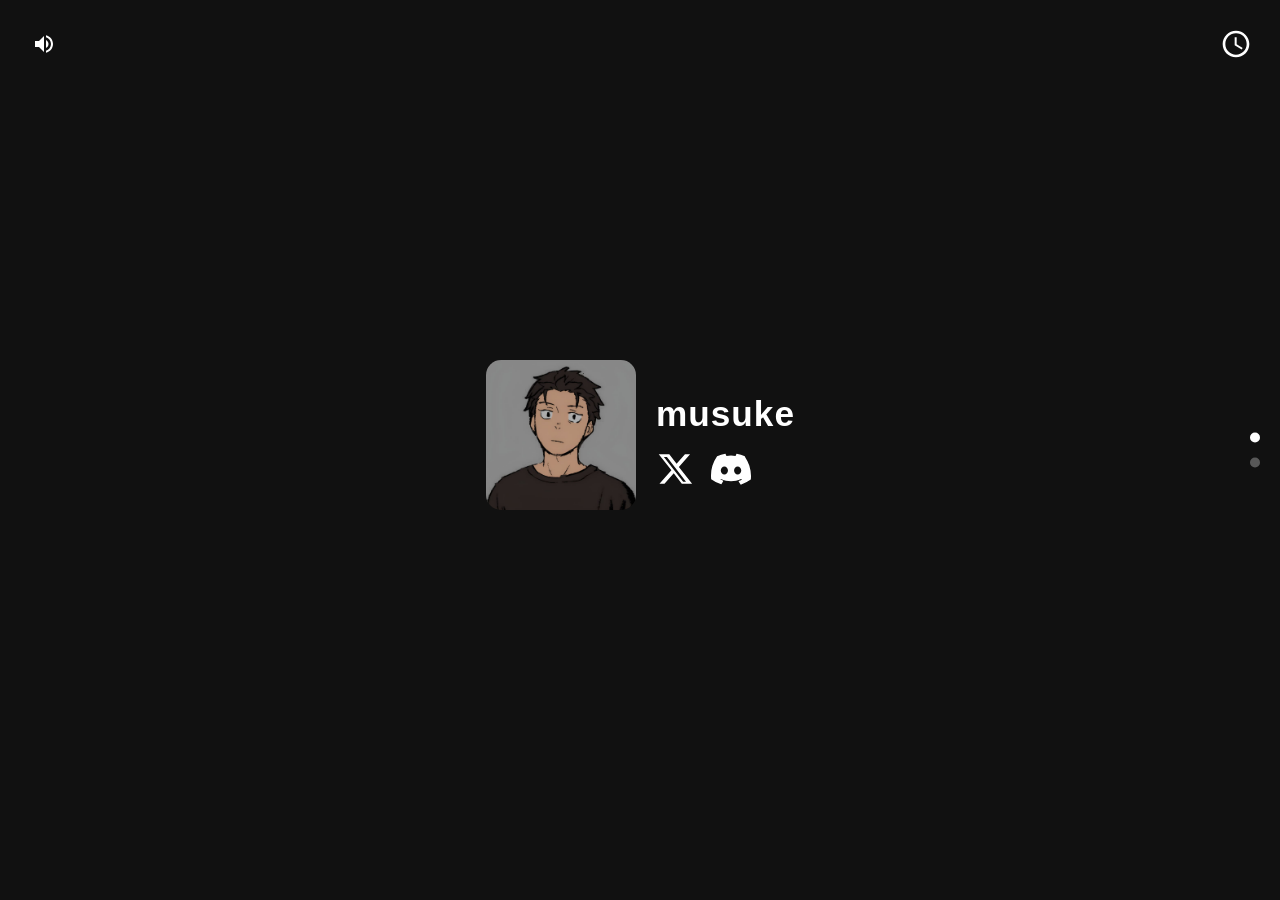
==== index.html @ 0f0fac97 "Add files via upload" ====
<!DOCTYPE html>
<html lang="ja">
<head>
    <meta charset="UTF-8">
    <meta name="viewport" content="width=device-width, initial-scale=1.0">
    <title>𝐌</title>
    <link rel="icon" href="favicon.jpg" type="image/jpeg">
    <link rel="stylesheet" href="style.css?v=1.1">
</head>
<body>
    <video id="background-video" autoplay loop muted playsinline preload="auto"></video>
    <button id="clock-toggle" title="時計の表示/非表示">
        <svg id="clock-icon" class="clock-icon" xmlns="http://www.w3.org/2000/svg" viewBox="0 0 24 24" fill="white" width="32px" height="32px">
            <path d="M11.99 2C6.47 2 2 6.48 2 12s4.47 10 9.99 10C17.52 22 22 17.52 22 12S17.52 2 11.99 2zM12 20c-4.42 0-8-3.58-8-8s3.58-8 8-8 8 3.58 8 8-3.58 8-8 8zm.5-13H11v6l5.25 3.15.75-1.23-4.5-2.67z"/>
        </svg>
    </button>
    <!-- ローディング画面 -->
    <div id="loading-screen" class="loading-screen">
        <div class="loading-clock">
            <div class="loading-clock-hand hour-hand"></div>
            <div class="loading-clock-hand minute-hand"></div>
            <div class="loading-clock-center"></div>
        </div>
        <span class="loading-logo">𝐌</span>
    </div>

    <div id="scroll-container">
        <section class="card">
            <div class="container">
                <div class="profile-group">
                    <img src="./images/Re_zero (Fanart).jpg" alt="User Avatar" class="user-avatar">
                    <div class="profile-info">
                        <h1>musuke</h1>
                        <ul class="link-list">
                            <li>
                                <a href="https://x.com/ntsk_0x0" target="_blank" rel="noopener noreferrer" title="X（Twitter）プロフィールへのリンク">
                                    <svg class="x-app-icon" viewBox="0 0 24 24" fill="currentColor">
                                        <path d="M17.382 3.092h3.074l-6.725 7.668 7.934 10.148h-6.179l-4.843-6.313-5.548 6.313H2.072l7.172-8.192L1.65 3.092h6.32l4.378 5.783 5.034-5.783zm-1.077 16.563h1.703L6.567 4.788h-1.83l11.568 14.867z"/>
                                    </svg>
                                </a>
                            </li>


                            <li>
                                <a href="https://discord.com/users/772268153370968117" target="_blank" rel="noopener noreferrer" title="Discordプロフィールへのリンク">
                                    <svg class="discord-app-icon" viewBox="0 0 24 24" fill="currentColor">
                                        <path d="M20.317 4.37a19.791 19.791 0 0 0-4.885-1.515.074.074 0 0 0-.079.037c-.21.375-.444.864-.608 1.25a18.27 18.27 0 0 0-5.487 0 12.64 12.64 0 0 0-.617-1.25.077.077 0 0 0-.079-.037A19.736 19.736 0 0 0 3.677 4.37a.07.07 0 0 0-.032.027C.533 9.046-.32 13.58.099 18.057a.082.082 0 0 0 .031.057 19.9 19.9 0 0 0 5.993 3.03.078.078 0 0 0 .084-.028 14.09 14.09 0 0 0 1.226-1.994.076.076 0 0 0-.041-.106 13.107 13.107 0 0 1-1.872-.892.077.077 0 0 1-.008.128 10.2 10.2 0 0 0 .372-.292.074.074 0 0 1 .077-.01c3.928 1.793 8.18 1.793 12.062 0a.074.074 0 0 1 .078.01c.12.098.246.198.373.292a.077.077 0 0 1-.006.127 12.299 12.299 0 0 1-1.873.892.077.077 0 0 0-.041.107c.36.698.772 1.362 1.225 1.993a.076.076 0 0 0 .084.028 19.839 19.839 0 0 0 6.002-3.03.077.077 0 0 0 .032-.054c.5-5.177-.838-9.674-3.549-13.66a.061.061 0 0 0-.031-.03zM8.02 15.33c-1.183 0-2.157-1.085-2.157-2.419 0-1.333.956-2.419 2.157-2.419 1.21 0 2.176 1.096 2.157 2.42 0 1.333-.956 2.418-2.157 2.418zm7.975 0c-1.183 0-2.157-1.085-2.157-2.419 0-1.333.955-2.419 2.157-2.419 1.21 0 2.176 1.096 2.157 2.42 0 1.333-.946 2.418-2.157 2.418z"/>
                                    </svg>
                                </a>
                            </li>
                        </ul>

                </div>
            </div>
        </section>
        <section class="card">
        <div class="card-content">
                <div id="clock-container">
                    <div id="analog-clock">
                        <div class="hand hour"></div>
                        <div class="hand minute"></div>
                        <div class="hand second"></div>
                        <div class="center-dot"></div>
                        <div class="tick-mark hour-mark tick-0"></div>
                        <div class="tick-mark minute-mark tick-6"></div>
                        <div class="tick-mark minute-mark tick-12"></div>
                        <div class="tick-mark minute-mark tick-18"></div>
                        <div class="tick-mark minute-mark tick-24"></div>
                        <div class="tick-mark hour-mark tick-30"></div>
                        <div class="tick-mark minute-mark tick-36"></div>
                        <div class="tick-mark minute-mark tick-42"></div>
                        <div class="tick-mark minute-mark tick-48"></div>
                        <div class="tick-mark minute-mark tick-54"></div>
                        <div class="tick-mark hour-mark tick-60"></div>
                        <div class="tick-mark minute-mark tick-66"></div>
                        <div class="tick-mark minute-mark tick-72"></div>
                        <div class="tick-mark minute-mark tick-78"></div>
                        <div class="tick-mark minute-mark tick-84"></div>
                        <div class="tick-mark hour-mark tick-90"></div>
                        <div class="tick-mark minute-mark tick-96"></div>
                        <div class="tick-mark minute-mark tick-102"></div>
                        <div class="tick-mark minute-mark tick-108"></div>
                        <div class="tick-mark minute-mark tick-114"></div>
                        <div class="tick-mark hour-mark tick-120"></div>
                        <div class="tick-mark minute-mark tick-126"></div>
                        <div class="tick-mark minute-mark tick-132"></div>
                        <div class="tick-mark minute-mark tick-138"></div>
                        <div class="tick-mark minute-mark tick-144"></div>
                        <div class="tick-mark hour-mark tick-150"></div>
                        <div class="tick-mark minute-mark tick-156"></div>
                        <div class="tick-mark minute-mark tick-162"></div>
                        <div class="tick-mark minute-mark tick-168"></div>
                        <div class="tick-mark minute-mark tick-174"></div>
                        <div class="tick-mark hour-mark tick-180"></div>
                        <div class="tick-mark minute-mark tick-186"></div>
                        <div class="tick-mark minute-mark tick-192"></div>
                        <div class="tick-mark minute-mark tick-198"></div>
                        <div class="tick-mark minute-mark tick-204"></div>
                        <div class="tick-mark hour-mark tick-210"></div>
                        <div class="tick-mark minute-mark tick-216"></div>
                        <div class="tick-mark minute-mark tick-222"></div>
                        <div class="tick-mark minute-mark tick-228"></div>
                        <div class="tick-mark minute-mark tick-234"></div>
                        <div class="tick-mark hour-mark tick-240"></div>
                        <div class="tick-mark minute-mark tick-246"></div>
                        <div class="tick-mark minute-mark tick-252"></div>
                        <div class="tick-mark minute-mark tick-258"></div>
                        <div class="tick-mark minute-mark tick-264"></div>
                        <div class="tick-mark hour-mark tick-270"></div>
                        <div class="tick-mark minute-mark tick-276"></div>
                        <div class="tick-mark minute-mark tick-282"></div>
                        <div class="tick-mark minute-mark tick-288"></div>
                        <div class="tick-mark minute-mark tick-294"></div>
                        <div class="tick-mark hour-mark tick-300"></div>
                        <div class="tick-mark minute-mark tick-306"></div>
                        <div class="tick-mark minute-mark tick-312"></div>
                        <div class="tick-mark minute-mark tick-318"></div>
                        <div class="tick-mark minute-mark tick-324"></div>
                        <div class="tick-mark hour-mark tick-330"></div>
                        <div class="tick-mark minute-mark tick-336"></div>
                        <div class="tick-mark minute-mark tick-342"></div>
                        <div class="tick-mark minute-mark tick-348"></div>
                        <div class="tick-mark minute-mark tick-354"></div>
                        <div class="marker marker-1"></div>
                        <div class="marker marker-2"></div>
                        <div class="marker marker-3"></div>
                        <div class="marker marker-4"></div>
                        <div class="marker marker-5"></div>
                        <div class="marker marker-6"></div>
                        <div class="marker marker-7"></div>
                        <div class="marker marker-8"></div>
                        <div class="marker marker-9"></div>
                        <div class="marker marker-10"></div>
                        <div class="marker marker-11"></div>
                        <div class="marker marker-12"></div>
                    </div>
                    <div id="date"></div>
                    <div id="digital-time"></div> <!-- デジタル時刻表示用の新しい要素 -->
                </div>
                <div id="music-player-container">
                    <audio id="audio-player"></audio>
                    <div class="player-header">
                        <img src="./images/album_art.png" alt="Album Art" id="album-art">
                        <div class="song-info">
                            <a id="song-title" href="#">Cry For Me x Jackpot</a>
                        </div>
                    </div>
                    <div class="player-controls">
                        <button id="prev-btn" class="player-btn" title="前の曲へ戻る">
                            <svg class="player-icon" viewBox="0 0 24 24" fill="white"><path d="M6 6h2v12H6zm3.5 6l8.5 6V6z"></path></svg>
                        </button>
                        <button id="play-pause-btn" class="player-btn" title="再生/一時停止">
                            <svg id="play-icon" class="player-icon" viewBox="0 0 24 24" fill="white"><path d="M8 5v14l11-7z"></path></svg>
                            <svg id="pause-icon" class="player-icon hidden" viewBox="0 0 24 24" fill="white"><path d="M6 19h4V5H6v14zm8-14v14h4V5h-4z"></path></svg>
                        </button>
                        <button id="next-btn" class="player-btn" title="次の曲へ進む">
                            <svg class="player-icon" viewBox="0 0 24 24" fill="white"><path d="M6 18l8.5-6L6 6v12zM16 6h2v12h-2z"></path></svg>
                        </button>
                    </div>
                    <div id="progress-container">
                        <div id="progress-bar">
                            <div id="progress-filled"></div>
                        </div>
                        <div id="time-display">0:00 / 0:00</div>
                    </div>

                </div>

            </div>
      </section>
    </div>

    <nav id="scroll-nav">
        <a href="#card-1" title="1つ目のカードへ移動"></a>
        <a href="#card-2" title="2つ目のカードへ移動"></a>
    </nav>



    <div id="volume-container">
        <button id="mute-toggle" title="ミュート/ミュート解除">
            <svg id="volume-on" class="volume-icon" xmlns="http://www.w3.org/2000/svg" viewBox="0 0 24 24" fill="white" width="24px" height="24px"><path d="M3 9v6h4l5 5V4L7 9H3zm13.5 3c0-1.77-1.02-3.29-2.5-4.03v8.05c1.48-.73 2.5-2.25 2.5-4.02zM14 3.23v2.06c2.89.86 5 3.54 5 6.71s-2.11 5.85-5 6.71v2.06c4.01-.91 7-4.49 7-8.77s-2.99-7.86-7-8.77z"/></svg>
            <svg id="volume-off" class="volume-icon hidden" xmlns="http://www.w3.org/2000/svg" viewBox="0 0 24 24" fill="white" width="24px" height="24px"><path d="M16.5 12c0-1.77-1.02-3.29-2.5-4.03v2.21l2.45 2.45c.03-.2.05-.41.05-.63zm2.5 0c0 .94-.2 1.82-.54 2.64l1.51 1.51C20.63 14.91 21 13.5 21 12c0-4.28-2.99-7.86-7-8.77v2.06c2.89.86 5 3.54 5 6.71zM4.27 3L3 4.27 7.73 9H3v6h4l5 5v-6.73l4.25 4.25c-.67.52-1.42.93-2.25 1.18v2.06c1.38-.31 2.63-.95 3.69-1.81L19.73 21 21 19.73l-9-9L4.27 3zM12 4L9.91 6.09 12 8.18V4z"/></svg>
        </button>
        <input type="range" id="volume-slider" min="0" max="1" step="0.01" value="1" class="volume-slider" title="音量調整スライダー" aria-label="音量調整">
    </div>

    <script>
        // --- DOM Element Declarations ---
        const audioPlayer = document.getElementById('audio-player');
        const muteToggle = document.querySelector('#volume-container button');
        const volumeOn = document.getElementById('volume-on');
        const volumeOff = document.getElementById('volume-off');
        const volumeSlider = document.querySelector('#volume-container input');
        const container = document.querySelector('.container');
        const avatar = document.querySelector('.user-avatar');
        const title = document.querySelector('.profile-info h1');
        const links = document.querySelector('.link-list');
        const scrollContainer = document.getElementById('scroll-container');
        const navLinks = document.querySelectorAll('#scroll-nav a');
        const cards = Array.from(document.querySelectorAll('#scroll-container .card'));
        const playPauseBtn = document.getElementById('play-pause-btn');
        const playIcon = document.getElementById('play-icon');
        const pauseIcon = document.getElementById('pause-icon');
        const prevBtn = document.getElementById('prev-btn');
        const nextBtn = document.getElementById('next-btn');
        const albumArt = document.getElementById('album-art');
        const songTitle = document.getElementById('song-title');

        // プログレスバー関連のDOM要素を再宣言
        const progressContainer = document.getElementById('progress-container');
        const progressBar = document.getElementById('progress-bar');
        const progressFilled = document.getElementById('progress-filled');
        const timeDisplay = document.getElementById('time-display');

        let displayedTotalDuration = NaN; // 表示する合計再生時間を保持する新しい変数

        function formatTime(seconds) {
            if (isNaN(seconds) || seconds < 0) {
                return '--:--';
            }
            const minutes = Math.floor(seconds / 60);
            const secs = Math.floor(seconds % 60);
            return `${minutes}:${secs < 10 ? '0' : ''}${secs}`;
        }

        // --- Playlist ---
        const backgroundVideo = document.getElementById('background-video');
        const songs = [
            {
                title: 'Bad Apple!!',
                artist: 'nomico',
                src: 'music/badapple.m4a',
                cover: './images/album_art (1).png',
                url: 'https://www.youtube.com/watch?v=FtutLA63Cp8', // 公式影絵PV動画
                video: './videos/badapple_60fps_h264.mp4' // H.264 60fps版背景動画のパス（ブラウザ再生負荷軽減）
            }
        ];

        let currentSongIndex = 0;

        function updatePlayPauseIcon() {
            if (audioPlayer.paused) {
                playIcon.classList.remove('hidden');
                pauseIcon.classList.add('hidden');
            } else {
                playIcon.classList.add('hidden');
                pauseIcon.classList.remove('hidden');
            }
        }

        function loadSong(songIndex) {
            const song = songs[songIndex];
            audioPlayer.src = song.src;
            albumArt.src = song.cover;
            songTitle.textContent = song.title;
            // hrefを現在の曲のURLに更新（クリックで外部リンクへ飛ぶように）
            songTitle.href = song.url;
            // 背景動画を現在の曲の動画に更新
            if (song.video) {
                backgroundVideo.src = song.video;
                backgroundVideo.load();
                backgroundVideo.currentTime = 0;
            }
            audioPlayer.load(); // Load the new song
            progressFilled.style.width = '0%'; // プログレスバーを0%にリセット
            audioPlayer.onloadedmetadata = () => {
                if (!isNaN(audioPlayer.duration) && audioPlayer.duration > 0) {
                    displayedTotalDuration = audioPlayer.duration; // 初めてdurationが取得できたときに設定
                    timeDisplay.textContent = `0:00 / ${formatTime(displayedTotalDuration)}`;
                } else {
                    displayedTotalDuration = NaN; // durationが不正な場合はリセット
                    timeDisplay.textContent = `0:00 / --:--`;
                }
            };
        }

        function playMusic() {
            // 再生開始前に必ず動画の再生位置を0秒にリセットしてから再生
            backgroundVideo.currentTime = 0;
            const playPromise = Promise.all([audioPlayer.play(), backgroundVideo.play()]);
            if (playPromise !== undefined) {
                playPromise.then(() => {
                    updatePlayPauseIcon(); // 再生成功後にUIを更新
                }).catch(error => {
                    console.error("再生がブロックされました:", error);
                    audioPlayer.pause();
                    backgroundVideo.pause(); // ブロックされた場合は動画も一時停止
                    updatePlayPauseIcon(); // UIを一時停止状態に更新
                });
            } else {
                // Promiseを返さない古いブラウザ向けのフォールバック
                updatePlayPauseIcon();
            }
        }

        function pauseMusic() {
            audioPlayer.pause();
            backgroundVideo.pause(); // 音声を一時停止したら動画も一時停止
            updatePlayPauseIcon(); // UIを一時停止状態に更新
        }

        function togglePlayPause() {
            if (audioPlayer.paused) { // audioPlayer.pausedを直接チェック
                playMusic();
            } else {
                pauseMusic();
            }
        }

        audioPlayer.addEventListener('timeupdate', () => {
            const currentTime = audioPlayer.currentTime;
            const duration = audioPlayer.duration; // 現在のdurationはプログレスバーの計算に使う

            // 再生中は常に音声の再生位置に動画の再生位置を同期させる（0.5秒以上の大きなズレがある場合のみ修正）
            if (!backgroundVideo.paused && Math.abs(backgroundVideo.currentTime - currentTime) > 0.5) {
                backgroundVideo.currentTime = currentTime;
            }

            // console.log(`Time update: currentTime=${currentTime}, duration=${duration}`);
            if (!isNaN(duration) && duration > 0) {
                const progressPercent = (currentTime / duration) * 100;
                progressFilled.style.width = `${progressPercent}%`;
                // 表示する合計再生時間にはdisplayedTotalDurationを使用
                timeDisplay.textContent = `${formatTime(currentTime)} / ${formatTime(displayedTotalDuration)}`;
            } else {
                timeDisplay.textContent = `${formatTime(currentTime)} / --:--`;
                progressFilled.style.width = `0%`;
            }
        });

        audioPlayer.addEventListener('durationchange', () => {
            const duration = audioPlayer.duration;
            // timeDisplay.textContent の更新は timeupdate イベントに任せる
        });

        progressBar.addEventListener('click', (e) => {
            const progressBarWidth = progressBar.clientWidth;
            const clickX = e.offsetX;
            const duration = audioPlayer.duration;
            if (!isNaN(duration)) {
                const newTime = (clickX / progressBarWidth) * duration;
                audioPlayer.currentTime = newTime;
                // プログレスバークリックで再生位置を変更した際も動画の再生位置を同期
                if (!backgroundVideo.paused) {
                    backgroundVideo.currentTime = newTime;
                }
            }
        });

        function playNextSong() {
            const wasPlayingBefore = !audioPlayer.paused; // 曲を切り替える前の再生状態を記憶
            audioPlayer.pause(); // 新しい曲をロードする前に一時停止を保証
            backgroundVideo.pause();
            currentSongIndex = (currentSongIndex + 1) % songs.length;
            loadSong(currentSongIndex);
            if (wasPlayingBefore) {
                // 曲切り替え後も音声と動画を同時に再生して同期を維持
                Promise.all([audioPlayer.play(), backgroundVideo.play()]).catch(e => console.log("再生エラー:", e));
            } else {
                audioPlayer.pause();
                backgroundVideo.pause();
                updatePlayPauseIcon(); // UIを停止状態に更新
            }
        }

        function playPrevSong() {
            const wasPlayingBefore = !audioPlayer.paused; // 曲を切り替える前の再生状態を記憶
            audioPlayer.pause(); // 新しい曲をロードする前に一時停止を保証
            backgroundVideo.pause();
            currentSongIndex = (currentSongIndex - 1 + songs.length) % songs.length;
            loadSong(currentSongIndex);
            if (wasPlayingBefore) {
                // 曲切り替え後も音声と動画を同時に再生して同期を維持
                Promise.all([audioPlayer.play(), backgroundVideo.play()]).catch(e => console.log("再生エラー:", e));
            } else {
                audioPlayer.pause();
                backgroundVideo.pause();
                updatePlayPauseIcon(); // UIを停止状態に更新
            }
        }

        audioPlayer.addEventListener('ended', playNextSong);

        // タブの表示状態が変わった時に音声と動画の同期を再確認（別サイトから戻ってきた時のカクつき対策）
        document.addEventListener('visibilitychange', () => {
            if (!document.hidden && !audioPlayer.paused) {
                // ページが表示され、かつ再生中の場合は再生位置を再同期
                if (Math.abs(backgroundVideo.currentTime - audioPlayer.currentTime) > 0.1) {
                    backgroundVideo.currentTime = audioPlayer.currentTime;
                }
            }
        });

        // Initial load
        loadSong(currentSongIndex);
        audioPlayer.volume = volumeSlider.value; // Set initial volume
        updatePlayPauseIcon(); // UIを初期状態に同期
        audioPlayer.pause(); // 初期状態で必ず一時停止（自動再生を完全に無効化）
        
        // 曲名クリックでその曲の外部ページに移動するイベントを設定
         document.getElementById('song-title').addEventListener('click', function(e) {
             e.preventDefault(); // デフォルトのリンク動作をキャンセル
             const currentSong = songs[currentSongIndex];
             if (currentSong.url) {
                 window.open(currentSong.url, '_blank'); // 新しいタブで開く
             }
         });

        // 自動再生を無効化 - ユーザーの操作後に再生開始

    // ローディング画面を非表示にする
    window.addEventListener('load', function() {
        setTimeout(function() {
            const loadingScreen = document.getElementById('loading-screen');
            loadingScreen.classList.add('hidden');
        }, 800); // 最低でも0.8秒間表示してスムーズな遷移にする
    });

        // --- Volume Control --->
        let lastVolume = 0.6; // デフォルト音量を60%に設定
        audioPlayer.volume = 0.6; // 初期音量を60%に設定

        function updateVolumeIcon() {
            if (audioPlayer.muted || audioPlayer.volume === 0) {
                volumeOn.classList.add('hidden');
                volumeOff.classList.remove('hidden');
            } else {
                volumeOn.classList.remove('hidden');
                volumeOff.classList.add('hidden');
            }
        }

        muteToggle.addEventListener('click', () => {
            if (audioPlayer.muted) {
                audioPlayer.muted = false;
                if (audioPlayer.volume === 0) {
                    audioPlayer.volume = lastVolume;
                }
            } else {
                if (audioPlayer.volume > 0) {
                    lastVolume = audioPlayer.volume;
                }
                audioPlayer.muted = true;
            }
            const newSliderValue = audioPlayer.muted ? 0 : audioPlayer.volume;
            volumeSlider.value = newSliderValue;
            const percent = newSliderValue * 100;
            volumeSlider.style.setProperty('--value-percent', `${percent}%`);
            updateVolumeIcon();
        });

        volumeSlider.addEventListener('input', (e) => {
            const newVolume = parseFloat(e.target.value);
            audioPlayer.volume = newVolume;
            audioPlayer.muted = newVolume === 0;
            const percent = newVolume * 100;
            e.target.style.setProperty('--value-percent', `${percent}%`);
            if (newVolume > 0) {
                lastVolume = newVolume;
            }
            updateVolumeIcon();
        });

        function setInitialVolumeState() {
            const initialSliderValue = audioPlayer.muted ? 0 : audioPlayer.volume;
            const initialPercent = initialSliderValue * 100;
            volumeSlider.value = initialSliderValue;
            volumeSlider.style.setProperty('--value-percent', `${initialPercent}%`);
            updateVolumeIcon();
        }
        setInitialVolumeState();

        // --- Music Player Play/Pause ---
        playPauseBtn.addEventListener('click', () => {
            if (audioPlayer.paused) {
                // 音声と動画を同時に再生開始して同期を確保
                Promise.all([audioPlayer.play(), backgroundVideo.play()]).then(() => {
                    // 再生開始時に背景動画をフェードイン
                    backgroundVideo.style.opacity = '0.5';
                }).catch(e => console.log("再生エラー:", e));
            } else {
                audioPlayer.pause();
                backgroundVideo.pause();
                // 一時停止時に背景動画をフェードアウト
                backgroundVideo.style.opacity = '0';
            }
            updatePlayPauseIcon();
        });

        prevBtn.addEventListener('click', playPrevSong);
        nextBtn.addEventListener('click', playNextSong);

        // --- ページの可視性変更時の処理（別タブに移動して戻った時のカクつき対策）---
        document.addEventListener('visibilitychange', () => {
            // ページが再び表示された時
            if (document.visibilityState === 'visible') {
                // 再生中だった場合、再生を再開して位置を同期
                if (!audioPlayer.paused) {
                    // 動画が停止していたら再生を再開
                    if (backgroundVideo.paused) {
                        // 音声と動画の位置を再同期してから再生
                        const currentAudioTime = audioPlayer.currentTime;
                        if (Math.abs(backgroundVideo.currentTime - currentAudioTime) > 0.5) {
                            backgroundVideo.currentTime = currentAudioTime;
                        }
                        backgroundVideo.play().catch(e => console.log("可視性復帰時の再生エラー:", e));
                    }
                }
            } else {
                // ページが非表示になった時は特に処理せず、ブラウザの制御に任せる
            }
        });

        // --- Progress Bar and Time Display ---










        // Initialize time display
        if (!isNaN(audioPlayer.duration)) {
            timeDisplay.textContent = `0:00 / ${formatTime(audioPlayer.duration)}`;
        }

        // --- 3D Tilt Effect ---
        function applyTilt(e) {
            const event = e.touches ? e.touches[0] : e;
            const { clientX, clientY } = event;
            const { innerWidth, innerHeight } = window;
            const x = (clientX / innerWidth - 0.5) * 2;
            const y = (clientY / innerHeight - 0.5) * 2;
            const rotateX = y * -15;
            const rotateY = x * 15;
            container.style.transform = `perspective(1000px) rotateX(${rotateX}deg) rotateY(${rotateY}deg)`;
            avatar.style.transform = `translateZ(50px)`;
            title.style.transform = `translateZ(30px)`;
            links.style.transform = `translateZ(20px)`;
        }

        function resetTilt() {
            container.style.transform = 'perspective(1000px) rotateX(0deg) rotateY(0deg)';
            avatar.style.transform = 'translateZ(0px)';
            title.style.transform = 'translateZ(0px)';
            links.style.transform = 'translateZ(0px)';
        }

        document.addEventListener('mousemove', applyTilt);
        document.addEventListener('mouseleave', resetTilt);
        container.addEventListener('touchmove', (e) => {
            e.preventDefault();
            applyTilt(e);
        }, { passive: false });
        document.addEventListener('touchend', resetTilt);

        // --- Scroll Control ---
        let currentCardIndex = 0;
        let isScrolling = false;
        const scrollDuration = 1000;

        function smoothScrollTo(targetY) {
            const startY = scrollContainer.scrollTop;
            const distance = targetY - startY;
            let startTime = null;

            function animation(currentTime) {
                if (startTime === null) startTime = currentTime;
                const timeElapsed = currentTime - startTime;
                const run = ease(timeElapsed, startY, distance, scrollDuration);
                scrollContainer.scrollTop = run;
                if (timeElapsed < scrollDuration) requestAnimationFrame(animation);
            }

            function ease(t, b, c, d) {
                t /= d / 2;
                if (t < 1) return c / 2 * t * t + b;
                t--;
                return -c / 2 * (t * (t - 2) - 1) + b;
            }

            requestAnimationFrame(animation);
        }

        function scrollToCard(index) {
            if (isScrolling || index < 0 || index >= cards.length) return;
            isScrolling = true;
            currentCardIndex = index;
            const targetY = cards[index].offsetTop;
            smoothScrollTo(targetY);
            navLinks.forEach((link, i) => {
                link.classList.toggle('active', i === index);
            });
            // URLのハッシュを更新して、現在のカードと同期させる
            history.pushState(null, '', `#card-${index + 1}`);
            // 現在のカードインデックスをlocalStorageに保存
            localStorage.setItem('lastViewedCardIndex', index);
            setTimeout(() => {
                isScrolling = false;
            }, scrollDuration);
        }

        scrollContainer.addEventListener('wheel', function(e) {
            e.preventDefault();
            if (isScrolling) return;
            if (e.deltaY > 0) {
                scrollToCard(currentCardIndex + 1);
            } else {
                scrollToCard(currentCardIndex - 1);
            }
        }, { passive: false });

        // --- Swipe Controls for Mobile ---
        let touchStartY = 0;
        scrollContainer.addEventListener('touchstart', function(e) {
            if (isScrolling) return;
            touchStartY = e.touches[0].clientY;
        });

        scrollContainer.addEventListener('touchmove', function(e) {
            // Prevent the browser's default vertical scroll to avoid conflicts
            e.preventDefault();
        }, { passive: false });

        scrollContainer.addEventListener('touchend', function(e) {
            if (isScrolling) return;
            const touchEndY = e.changedTouches[0].clientY;
            const swipeDistance = touchStartY - touchEndY;
            const swipeThreshold = 50; // Minimum distance for a swipe

            if (swipeDistance > swipeThreshold) {
                // Swiped Up
                scrollToCard(currentCardIndex + 1);
            } else if (swipeDistance < -swipeThreshold) {
                // Swiped Down
                scrollToCard(currentCardIndex - 1);
            }
        });


        navLinks.forEach((link, index) => {
            link.addEventListener('click', function(e) {
                e.preventDefault();
                scrollToCard(index);
            });
        });
        // ページ読み込み時に初期化関数を呼び出す
        function initializeActiveCard() {
            let initialIndex = 0; // 常にcard-1 (インデックス0) に初期化

            console.log('initializeActiveCard: initialIndex determined:', initialIndex); // Debug log
            // Log offsetTop for all cards to verify
            cards.forEach((card, idx) => {
                console.log(`Card ${idx} offsetTop:`, card.offsetTop);
            });

            // 一時的にscroll-snap-typeを無効にする
            const originalScrollSnapType = scrollContainer.style.scrollSnapType;
            scrollContainer.style.scrollSnapType = 'none';

            // アニメーションなしで直接スクロール位置を設定
            console.log('initializeActiveCard: Target card offsetTop at scroll set:', cards[initialIndex].offsetTop);
            scrollContainer.scrollTop = cards[initialIndex].offsetTop;
            console.log('initializeActiveCard: scrollContainer.scrollTop set to:', scrollContainer.scrollTop); // Debug log

            // ナビゲーションドットのアクティブ状態を更新
            navLinks.forEach((link, idx) => {
                // 一時的にトランジションを無効にする
                link.style.transition = 'none';
                if (idx === initialIndex) {
                    link.classList.add('active');
                    console.log('initializeActiveCard: Setting active class for link index:', idx); // Debug log
                } else {
                    link.classList.remove('active');
                }
                // 短い遅延の後でトランジションを元に戻す
                setTimeout(() => {
                    link.style.transition = ''; // CSSで定義されたトランジションに戻す
                }, 50); // わずかな遅延
            });
            currentCardIndex = initialIndex; // 現在のカードインデックスをグローバル変数に設定
            console.log('initializeActiveCard: currentCardIndex set to:', currentCardIndex); // Debug log

            // URLのハッシュを更新して、常にcard-1と同期させる
            history.replaceState(null, '', `#card-${initialIndex + 1}`);

            // 短い遅延の後でscroll-snap-typeを元に戻す
            setTimeout(() => {
                scrollContainer.style.scrollSnapType = originalScrollSnapType;
            }, 100); // スクロールが落ち着くのを待つための短い遅延
            scrollContainer.style.overflowY = 'scroll';
            scrollContainer.style.visibility = 'visible';
        }
        initializeActiveCard();





        // --- Clock ---
        function updateClock() {
            const now = new Date();
            const hours = now.getHours();
            const minutes = now.getMinutes();
            const seconds = now.getSeconds();

            // デジタル時刻表示 (24時間形式)
            const digitalHours = String(hours).padStart(2, '0');
            const digitalMinutes = String(minutes).padStart(2, '0');
            const digitalSeconds = String(seconds).padStart(2, '0');
            document.getElementById('digital-time').textContent = `${digitalHours}:${digitalMinutes}:${digitalSeconds}`;

            // アナログ時計の針
            const hourHand = document.querySelector('.hour');
            const minuteHand = document.querySelector('.minute');
            const secondHand = document.querySelector('.second');

            // 各針の回転角度を計算
            const hourDeg = ((hours % 12) * 30) + (minutes * 0.5);
            const minuteDeg = (minutes * 6) + (seconds * 0.1);
            const secondDeg = seconds * 6;

            if (hourHand) hourHand.style.transform = `rotate(${hourDeg}deg)`;
            if (minuteHand) minuteHand.style.transform = `rotate(${minuteDeg}deg)`;
            if (secondHand) secondHand.style.transform = `rotate(${secondDeg}deg)`;

            // 日付表示 (日本語形式)
            const dateOptions = { year: 'numeric', month: 'long', day: 'numeric' };
            document.getElementById('date').textContent = now.toLocaleDateString('ja-JP', dateOptions); // 日本語に設定
        }
        setInterval(updateClock, 1000);
        updateClock(); // 初回呼び出し

        // 時計マーククリックで時計コンテナの表示/非表示をトグル
        const clockToggle = document.getElementById('clock-toggle');
        const clockContainer = document.getElementById('clock-container');
        clockToggle.addEventListener('click', () => {
            clockContainer.classList.toggle('visible');
        });

        window.addEventListener('keydown', function(e) {
            if(['ArrowUp', 'ArrowDown', 'ArrowLeft', 'ArrowRight'].includes(e.key)) {
                e.preventDefault();
            }
        });


  </script>
</body>
</html>
---- style.css ----
@import url('https://fonts.googleapis.com/css2?family=Roboto+Mono:wght@400;600&display=swap');

html {
    -ms-overflow-style: none;  /* IE and Edge */
    scrollbar-width: none;  /* Firefox */
}

html::-webkit-scrollbar {
    display: none; /* Chrome, Safari, and Opera */
}



body {
    font-family: 'Segoe UI', Tahoma, Geneva, Verdana, sans-serif;
    min-height: 100vh;
    margin: 0;
    background-color: #111111; /* より深みのあるダークグレーに変更 */
    color: #e0e0e0;
    overflow-y: hidden; /* bodyの垂直スクロールは防ぐが、!importantは削除 */
    -ms-overflow-style: none;  /* IE and Edge */
    scrollbar-width: none;  /* Firefox */
}

#background-video {
    position: fixed;
    top: 0;
    left: 0;
    width: 100vw;
    height: 100vh;
    object-fit: cover;
    z-index: -1;
    opacity: 0;
    transition: opacity 0.5s ease;
}

body::-webkit-scrollbar {
    display: none; /* Chrome, Safari, and Opera */
}

.container {
    background-color: transparent; /* 完全に透明 */
    -webkit-backdrop-filter: none; /* ぼかしを削除 */
    backdrop-filter: none; /* ぼかしを削除 */
    padding: 30px;
    border-radius: 16px;
    box-shadow: none;
    text-align: center;
    width: 100%;
    max-width: 450px;
    border: none;
    position: relative; /* 絶対位置指定の基準 */
    transform-style: preserve-3d; /* 3D空間を有効にする */
    transition: transform 0.1s linear; /* 動きを滑らかにする */
}

.user-avatar, .profile-info h1, .link-list {
    will-change: transform;
    transition: transform 0.1s linear;
}

h1 {
    font-size: 2.2em;
    margin-bottom: 15px; /* リンクリストとの間に少し余白 */
    color: #ffffff;
    letter-spacing: 1px;
}

.profile-group {
    display: flex; /* アバターと名前・リンクを横並びにする */
    align-items: center; /* 垂直方向の中央揃え */
    gap: 20px; /* アバターと名前・リンクの間のスペース */
    margin: 0 auto 30px auto; /* 上下20px、左右自動で中央寄せ、下部に30pxの余白 */
    max-width: fit-content; /* コンテンツの幅に合わせる */
}

.profile-info {
    display: flex;
    flex-direction: column; /* 名前とリンクを縦並びにする */
    align-items: flex-start; /* 左寄せ */
}

.user-avatar {
    width: 150px; /* アバターのサイズを大きく */
    height: 150px; /* アバターのサイズを大きく */
    border-radius: 15px; /* 角丸にする */
    object-fit: cover; /* 画像が枠に収まるように */
    flex-shrink: 0;
}

.link-list {
    list-style: none;
    padding: 0;
    margin-top: 0; /* h1とのマージンはprofile-infoで調整 */
    display: flex; /* Flexboxコンテナにする */
    flex-direction: row; /* 横並びにする */
    justify-content: flex-start; /* 左揃えにする */
    gap: 15px; /* リンク間のスペース */
}

.link-list li {
    /* 各リストアイテムの中央揃えは親要素で処理するため削除 */
    margin-bottom: 0; /* 縦方向のマージンは不要 */
}

.link-list a {
    display: flex;
    align-items: center;
    justify-content: center;
    text-decoration: none;
    /* transition: transform 0.2s ease; */ /* ホバー時の変形のみ残す */
}



/* デフォルトのボタンリンクスタイル */
.default-button-link {
    background-color: #5865f2;
    color: white;
    padding: 14px 20px;
    border-radius: 10px;
    font-size: 1.1em;
    font-weight: 600;
    /* transition: background-color 0.3s ease, transform 0.2s ease; */
}

.default-button-link:hover {
    background-color: #4752c4;
    transform: translateY(-2px);
}

.discord-app-icon {
    width: 100%;
    height: 100%;
    flex-shrink: 0;
}



.instagram-app-icon,
.spotify-app-icon,
.discord-app-icon,
.x-app-icon {
    width: 40px; /* 明示的な幅 */
    height: 40px; /* 明示的な高さ */
    object-fit: contain; /* 画像が要素内に収まるように調整 */
    flex-shrink: 0; /* 縮小されないように */
    transition: transform 0.2s ease-in-out; /* ホバーアニメーション */
    position: relative; /* z-indexが機能するように */
    z-index: 1; /* ホバー時に他の要素の上に表示 */
}

.instagram-app-icon {
    fill: #FFFFFF; /* Instagramのブランドカラーを白に変更 */
}

.spotify-app-icon {
    fill: #FFFFFF; /* Spotifyのブランドカラーを白に変更 */
}

.discord-app-icon {
    fill: #FFFFFF; /* Discordのブランドカラーを白に変更 */
}

.x-app-icon {
    fill: #FFFFFF; /* Xのブランドカラーを白に変更 */
}

.instagram-app-icon:hover,
.spotify-app-icon:hover,
.discord-app-icon:hover,
.x-app-icon:hover {
    transform: scale(1.1); /* ホバー時に1.1倍に拡大 */
}



#music-player-container {
    display: flex;
    flex-direction: column;
    align-items: center;
    width: 100%; /* 親要素の幅を最大限に利用 */
    max-width: 450px; /* プログレスバーを長くするために最大幅を調整 */
    /* margin: 20px auto; */
    
    border-radius: 10px;
    padding: 15px;
}

.player-header {
    display: flex;
    align-items: center;
    width: 100%;
    margin-bottom: 15px; /* ヘッダーとコントロールの間にスペース */
}

#album-art {
    width: 70px;
    height: 70px;
    min-width: 70px;
    border-radius: 5px;
    margin-right: 15px;
    object-fit: cover;
    flex-shrink: 0;
}

.song-info {
    display: flex;
    align-items: center;
    flex-grow: 1;
    min-width: 300px; /* 短い曲名でも一定の幅を保つ */
}

#song-title {
    color: #fff;
    text-decoration: underline;
    cursor: pointer;
    font-size: 16px;
    font-weight: bold;
    margin-left: 15px;
    white-space: nowrap;
    overflow: hidden;
    text-overflow: ellipsis;
  }

  .player-controls {
    display: flex;
    justify-content: center;
    width: 100%;
    margin-bottom: 15px; /* コントロールとプログレスバーの間にスペース */
}

#play-pause-btn {
    width: 55px;
    height: 55px;
    background-color: transparent;
    border: none;
    border-radius: 50%;
    cursor: pointer;
    display: flex;
    justify-content: center;
    align-items: center;
    outline: none;
    transition: background-color 0.2s ease;
}

#play-pause-btn:hover {
    background-color: rgba(255, 255, 255, 0.2);
}

.player-icon {
    width: 28px;
    height: 28px;
    fill: white; /* アイコンの色を白に明示的に設定 */
}

.player-btn {
    width: 55px;
    height: 55px;
    background-color: transparent;
    border: none;
    border-radius: 50%;
    cursor: pointer;
    display: flex;
    justify-content: center;
    align-items: center;
    outline: none;
    transition: background-color 0.2s ease;
    margin: 0 5px; /* ボタン間のスペース */
}

.player-btn:hover {
    background-color: rgba(255, 255, 255, 0.2);
}



@media (max-width: 768px) {
    /* Music Player adjustments */
    #music-player-container {
        max-width: 90vw;
        padding: 15px;
        margin: 20px auto;
    }

    .player-header {
        margin-bottom: 15px;
    }

    #album-art {
        width: 80px;
        height: 80px;
        min-width: 80px;
        margin-right: 15px;
    }

    #song-title {
        font-size: 1.1em;
    }

    .player-controls {
        margin-bottom: 10px;
    }

    #play-pause-btn {
        width: 60px;
        height: 60px;
    }

    .player-icon {
        width: 28px;
        height: 28px;
    }
}





#volume-container {
    position: fixed;
    top: 20px;
    left: 20px;
    display: flex;
    flex-direction: row;
    align-items: center;
    gap: 10px;
    z-index: 10;
}

#mute-toggle {
    background-color: transparent;

    color: white;
    border: none;
    padding: 10px;
    border-radius: 50%;
    cursor: pointer;
    display: flex;
    align-items: center;
    justify-content: center;
    width: 48px;
    height: 48px;
    transition: background-color 0.3s ease;
}

#mute-toggle:hover {
    background-color: rgba(0, 0, 0, 0.7);
}

.volume-icon {
    width: 24px;
    height: 24px;
}

.volume-slider {
    -webkit-appearance: none;
    appearance: none;
    width: 0;
    height: 5px;
    background: rgba(255, 255, 255, 0.1); /* よりデザインに合う色合いに調整 */
    border-radius: 5px;
    outline: none;
    opacity: 0;
    transition: width 0.3s ease-in-out, opacity 0.3s ease-in-out;
    cursor: pointer;
    background-image: linear-gradient(to right, white var(--value-percent, 0%), transparent var(--value-percent, 0%));
}

#volume-container:hover .volume-slider {
    width: 100px;
    opacity: 0.7;
}

.volume-slider:hover {
    opacity: 1;
}

.volume-slider::-webkit-slider-thumb {
    -webkit-appearance: none;
    appearance: none;
    width: 18px;
    height: 18px;
    background: #ffffff;
    border-radius: 50%;
    cursor: pointer;
}

.volume-slider::-moz-range-thumb {
    width: 18px;
    height: 18px;
    background: #ffffff;
    border-radius: 50%;
    cursor: pointer;
}



#scroll-container {
    height: 100vh;
    overflow-y: scroll; /* 初期状態ではスクロールを隠す */
    -ms-overflow-style: none;  /* IE and Edge */
    scrollbar-width: none;  /* Firefox */
    /* visibility: hidden; */ /* 初期状態では非表示 */
}

#scroll-container::-webkit-scrollbar {
    display: none; /* Chrome, Safari, and Opera */
}

.card {
    width: 100%;
    height: 100vh;
    display: flex;
    justify-content: center;
    align-items: center;
    scroll-snap-align: start;
}

#scroll-nav {
    position: fixed;
    top: 50%;
    right: 20px;
    transform: translateY(-50%);
    display: flex;
    flex-direction: column;
    gap: 15px;
    z-index: 10;
}

#scroll-nav a {
    width: 10px;
    height: 10px;
    background-color: rgba(255, 255, 255, 0.3);
    border-radius: 50%;
    transition: background-color 0.3s ease;
}

#scroll-nav a.active {
    background-color: rgba(255, 255, 255, 1);
}

/* Card 2 Content */
.card-content {
    display: flex;
    flex-direction: row; /* デフォルトを横並びに変更 */
    justify-content: center;
    align-items: center;
    text-align: center;
    width: 100%;
    height: 100%;
    gap: 20px; /* 要素間のスペース */
    flex-wrap: wrap; /* 折り返しを許可 */
}

/* 1枚目と3枚目のカードは縦並びに戻す */
.card:nth-child(1) .card-content,
.card:nth-child(3) .card-content {
    flex-direction: column;
}

#clock-container {
    font-family: 'Roboto Mono', monospace;
    text-align: center;
    color: #ffffff;
    padding: 20px 40px;
    opacity: 0; /* 初期状態で非表示 */
    pointer-events: none; /* 非表示時はクリックを無効化 */
    transition: opacity 0.3s ease; /* フェードイン/アウトのアニメーション */
}

#clock-container.visible {
    opacity: 1; /* 表示状態 */
    pointer-events: auto; /* クリックを有効化 */
}

#clock-toggle {
    position: fixed;
    top: 20px;
    right: 20px;
    background: none;
    border: none;
    cursor: pointer;
    padding: 8px;
    border-radius: 50%;
    background-color: transparent;
    z-index: 100; /* 他の要素の上に表示 */
    transition: background-color 0.3s ease;
}

#clock-toggle:hover {
    background-color: transparent;
}

.clock-icon {
    display: block;
}

#progress-container {
    display: flex;
    align-items: center;
    width: 100%;
    gap: 10px;
}

#progress-bar {
    flex-grow: 1;
    height: 3px;
    background-color: #555;
    border-radius: 1.5px;
    cursor: pointer;
    position: relative;
}

#progress-filled {
    height: 100%;
    width: 0%;
    background-color: #1DB954;
    border-radius: 1.5px;
}

#time-display {
    font-size: 12px;
    white-space: nowrap;
}



#date {
    font-size: 1.2em;
    font-weight: 400;
    letter-spacing: 1px;
    opacity: 0.8;
    margin-top: 10px;
}

#analog-clock {
    width: 200px;
    height: 200px;
    border: 5px solid #cccccc; /* Light gray bezel */
    border-radius: 50%;
    position: relative;
    margin: 20px auto;
    background-color: #ffffff; /* White face */
    box-shadow: 0 0 10px rgba(0, 0, 0, 0.2); /* Softer shadow */
    overflow: hidden; /* Ensure hands and markers stay within bounds */
}

.hand {
    position: absolute;
    transform-origin: bottom center;
    background-color: #000000; /* Black hands */
    border-radius: 2px;
    z-index: 10;
}

.hour {
    width: 6px; /* Thicker hour hand */
    height: 50px; /* Shorter hour hand */
    top: 50px; /* Adjust top to keep origin at center */
    left: calc(50% - 3px);
}

.minute {
    width: 4px; /* Thicker minute hand */
    height: 70px; /* Longer minute hand */
    top: 30px; /* Adjust top */
    left: calc(50% - 2px);
}

.second {
    width: 2px;
    height: 85px; /* Slightly shorter second hand */
    top: 15px; /* Adjust top */
    left: calc(50% - 1px);
    background-color: #000000; /* Black second hand */
}

.center-dot {
    width: 10px; /* Slightly smaller */
    height: 10px;
    background-color: #000000; /* Black center dot */
    border-radius: 50%;
    position: absolute;
    top: calc(50% - 5px);
    left: calc(50% - 5px);
    z-index: 15;
}

/* Base tick mark style (for minute marks) */
.tick-mark {
    position: absolute;
    width: 1px; /* Thin minute mark */
    height: 5px; /* Short minute mark */
    background-color: #000000;
    top: 0; /* Start at the top edge of the clock */
    left: calc(50% - 0.5px); /* Center horizontally */
    transform-origin: 50% 100px; /* Rotate around the center of the clock (radius 100px) */
    transform: rotate(var(--rotation));
}

/* Hour marks (every 5th tick) */
.hour-mark {
    width: 2px; /* Medium thickness for minor hour marks */
    height: 10px; /* Medium length for minor hour marks */
    left: calc(50% - 1px); /* Center horizontally for wider mark */
}

/* All tick-mark rotation classes */
.tick-0 { --rotation: 0deg; }
.tick-6 { --rotation: 6deg; }
.tick-12 { --rotation: 12deg; }
.tick-18 { --rotation: 18deg; }
.tick-24 { --rotation: 24deg; }
.tick-30 { --rotation: 30deg; }
.tick-36 { --rotation: 36deg; }
.tick-42 { --rotation: 42deg; }
.tick-48 { --rotation: 48deg; }
.tick-54 { --rotation: 54deg; }
.tick-60 { --rotation: 60deg; }
.tick-66 { --rotation: 66deg; }
.tick-72 { --rotation: 72deg; }
.tick-78 { --rotation: 78deg; }
.tick-84 { --rotation: 84deg; }
.tick-90 { --rotation: 90deg; }
.tick-96 { --rotation: 96deg; }
.tick-102 { --rotation: 102deg; }
.tick-108 { --rotation: 108deg; }
.tick-114 { --rotation: 114deg; }
.tick-120 { --rotation: 120deg; }
.tick-126 { --rotation: 126deg; }
.tick-132 { --rotation: 132deg; }
.tick-138 { --rotation: 138deg; }
.tick-144 { --rotation: 144deg; }
.tick-150 { --rotation: 150deg; }
.tick-156 { --rotation: 156deg; }
.tick-162 { --rotation: 162deg; }
.tick-168 { --rotation: 168deg; }
.tick-174 { --rotation: 174deg; }
.tick-180 { --rotation: 180deg; }
.tick-186 { --rotation: 186deg; }
.tick-192 { --rotation: 192deg; }
.tick-198 { --rotation: 198deg; }
.tick-204 { --rotation: 204deg; }
.tick-210 { --rotation: 210deg; }
.tick-216 { --rotation: 216deg; }
.tick-222 { --rotation: 222deg; }
.tick-228 { --rotation: 228deg; }
.tick-234 { --rotation: 234deg; }
.tick-240 { --rotation: 240deg; }
.tick-246 { --rotation: 246deg; }
.tick-252 { --rotation: 252deg; }
.tick-258 { --rotation: 258deg; }
.tick-264 { --rotation: 264deg; }
.tick-270 { --rotation: 270deg; }
.tick-276 { --rotation: 276deg; }
.tick-282 { --rotation: 282deg; }
.tick-288 { --rotation: 288deg; }
.tick-294 { --rotation: 294deg; }
.tick-300 { --rotation: 300deg; }
.tick-306 { --rotation: 306deg; }
.tick-312 { --rotation: 312deg; }
.tick-318 { --rotation: 318deg; }
.tick-324 { --rotation: 324deg; }
.tick-330 { --rotation: 330deg; }
.tick-336 { --rotation: 336deg; }
.tick-342 { --rotation: 342deg; }
.tick-348 { --rotation: 348deg; }
.tick-354 { --rotation: 354deg; }

/* Major hour marks (12, 3, 6, 9 o'clock) */
.tick-0, .tick-90, .tick-180, .tick-270 {
    width: 3px; /* Thicker for major hour marks */
    height: 15px; /* Longer for major hour marks */
    left: calc(50% - 1.5px); /* Center horizontally for wider mark */
}

/* Hidden state for elements */
.hidden {
    display: none;
}



/* 時計表示コンテナ */
#clock-container {
    position: fixed;
    top: 80px;
    right: 20px;
    font-family: 'Roboto Mono', monospace;
    text-align: center;
    color: #ffffff;
    padding: 20px 40px;
    background-color: rgba(0, 0, 0, 0.7);
    border-radius: 12px;
    opacity: 0;
    pointer-events: none;
    transition: opacity 0.3s ease;
    z-index: 99;
}

#clock-container.visible {
    opacity: 1;
    pointer-events: auto;
}

#digital-time {
    font-size: 2.5em;
    margin-bottom: 10px;
}

#date {
    font-size: 1.2em;
    opacity: 0.9;
}

/* 時計トグルボタン */
#clock-toggle {
    position: fixed;
    top: 20px;
    right: 20px;
    background: none;
    border: none;
    cursor: pointer;
    padding: 8px;
    border-radius: 50%;
    background-color: transparent;
    z-index: 100;
    transition: background-color 0.3s ease;
}

#clock-toggle:hover {
    background-color: transparent;
}

/* Mobile adjustments */
@media (max-width: 768px) {
    /* General adjustments */
    .container {
        padding: 30px; /* PC版と同じパディング */
        max-width: 350px; /* PC版と同じ最大幅 */
        width: 90vw; /* 画面幅が450pxより狭い場合は90vwを使用 */
    }

    h1 {
        font-size: 2.2em; /* PC版と同じフォントサイズ */
    }

    .user-avatar {
        width: 150px; /* PC版と同じサイズ */
        height: 150px; /* PC版と同じサイズ */
    }

    .profile-group {
        flex-direction: row; /* PC版と同じ横並びを維持 */
        gap: 15px; /* PC版と同じギャップ */
        margin-bottom: 30px; /* PC版と同じマージン */
    }

    .profile-info {
        align-items: flex-start; /* PC版と同じ左寄せ */
    }

    .link-list {
        justify-content: center; /* PC版と同じ左揃え */
        gap: 10px; /* PC版と同じギャップ */
    }



    .default-button-link {
        padding: 14px 20px; /* PC版と同じパディング */
        font-size: 1.1em; /* PC版と同じフォントサイズ */
    }

    /* Music Player adjustments */
    #music-player-container {
        max-width: 350px; /* PC版と同じ最大幅 */
        width: 90vw; /* 画面幅が450pxより狭い場合は90vwを使用 */
        padding: 15px; /* PC版と同じパディング */
        /* margin: 20px auto; */ /* 垂直中央揃えのため削除 */
    }

    /* 2枚目のカードのコンテンツ（時計と音楽プレイヤー）をスマホで縦並びにする */
    .card:nth-child(2) .card-content {
        flex-direction: column;
        gap: 20px; /* 時計と音楽プレイヤーの間のスペース */
    }

    #album-art {
        width: 80px; /* PC版と同じサイズ */
        height: 80px; /* PC版と同じサイズ */
        min-width: 80px;
        margin-right: 10px;
    }

    #song-title {
        font-size: 16px; /* PC版と同じフォントサイズ */
    }



    #play-pause-btn, .player-btn {
        width: 55px; /* PC版と同じサイズ */
        height: 55px; /* PC版と同じサイズ */
    }

    .player-icon {
        width: 28px; /* PC版と同じサイズ */
        height: 28px; /* PC版と同じサイズ */
    }
}

/* ローディング画面のスタイル */
.loading-screen {
    position: fixed;
    top: 0;
    left: 0;
    width: 100%;
    height: 100vh;
    background-color: #000;
    display: flex;
    flex-direction: column;
    justify-content: center;
    align-items: center;
    z-index: 9999;
    transition: opacity 0.8s ease, visibility 0.8s ease;
    pointer-events: auto; /* ローディング中は下の要素を操作不可に */
}

.loading-screen.hidden {
    opacity: 0;
    visibility: hidden;
    pointer-events: none; /* ローディング終了後は操作を許可 */
}

.loading-clock {
    width: 120px;
    height: 120px;
    border: 3px solid #fff;
    border-radius: 50%;
    position: relative;
    margin-bottom: 30px;
    background-color: #000;
}

.loading-clock-hand {
    position: absolute;
    bottom: 50%;
    left: 50%;
    transform-origin: bottom center;
    background-color: #fff;
    border-radius: 4px;
}

.loading-clock .hour-hand {
    width: 5px;
    height: 35px;
    margin-left: -2.5px;
    animation: rotate-hour 12s linear infinite;
}

.loading-clock .minute-hand {
    width: 3px;
    height: 50px;
    margin-left: -1.5px;
    animation: rotate-minute 6s linear infinite;
}

.loading-clock-center {
    position: absolute;
    width: 10px;
    height: 10px;
    background-color: #fff;
    border-radius: 50%;
    top: 50%;
    left: 50%;
    transform: translate(-50%, -50%);
}

.loading-logo {
    color: #fff;
    font-size: 2rem;
    letter-spacing: 0.1em;
}

@keyframes rotate-hour {
    0% { transform: rotate(0deg); }
    100% { transform: rotate(360deg); }
}

@keyframes rotate-minute {
    0% { transform: rotate(0deg); }
    100% { transform: rotate(360deg); }
}

    /* Volume controls */
    #volume-container {
        top: 20px; /* PC版と同じ位置 */
        bottom: auto; /* bottom指定を解除 */
        left: 20px;
        flex-direction: row;
    }

    #mute-toggle {
        width: 48px; /* PC版と同じサイズ */
        height: 48px; /* PC版と同じサイズ */
    }

    .volume-icon {
        width: 24px; /* PC版と同じサイズ */
        height: 24px; /* PC版と同じサイズ */
    }

    #volume-container:hover .volume-slider {
        width: 100px; /* PC版と同じ幅 */
    }

    /* Clock adjustments */
    #clock-container {
        padding: 20px 40px; /* PC版と同じパディング */
    }



    #date {
        font-size: 1.2em; /* PC版と同じフォントサイズ */
    }

    /* Scroll navigation dots */
    #scroll-nav {
        right: 20px; /* PC版と同じ位置 */
        gap: 15px; /* PC版と同じギャップ */
    }

    #scroll-nav a {
        width: 10px; /* PC版と同じサイズ */
        height: 10px; /* PC版と同じサイズ */
    }
}
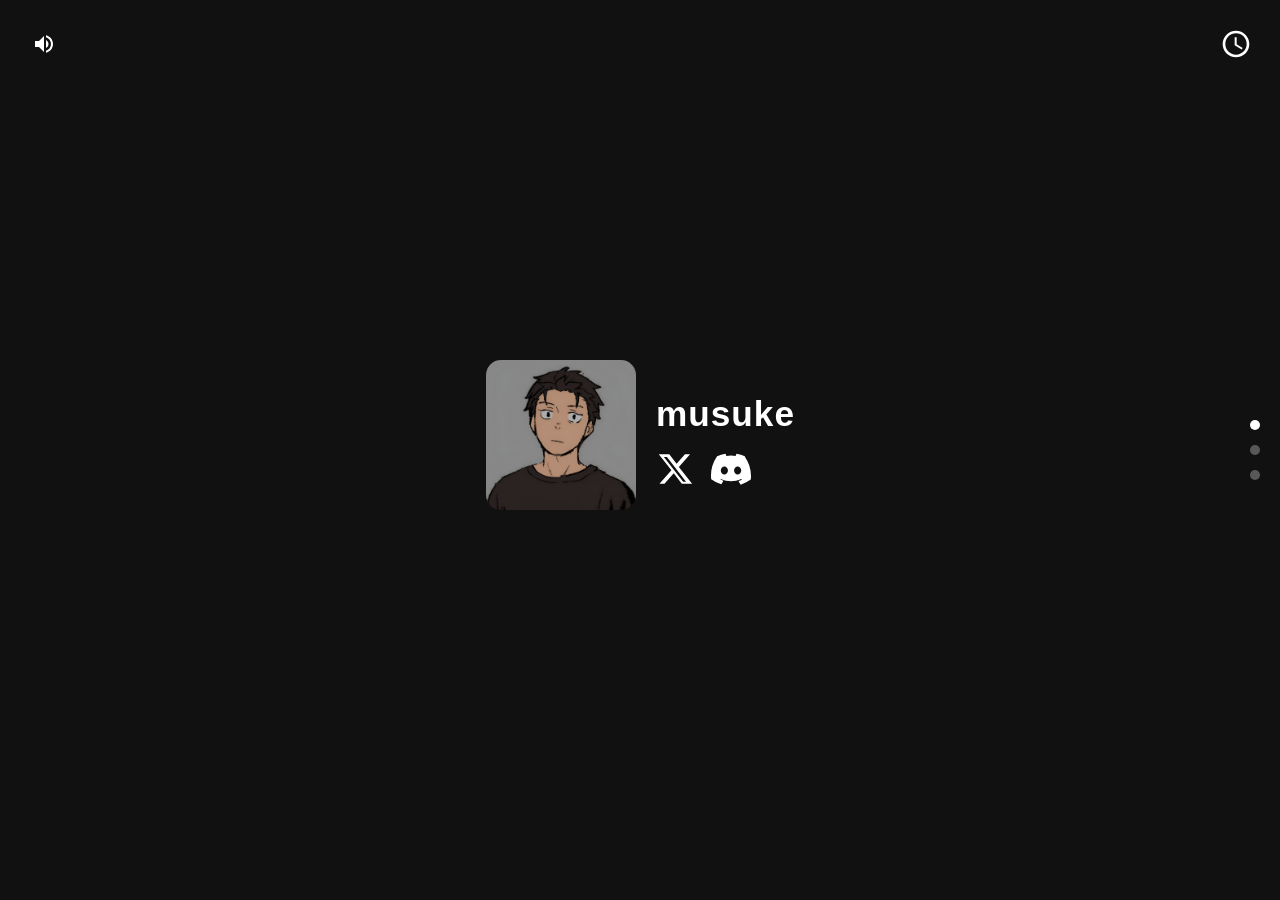
==== commit c9c231cb: "Add files via upload" ====
--- a/index.html
+++ b/index.html
@@ -8,7 +8,7 @@
     <link rel="stylesheet" href="style.css?v=1.1">
 </head>
 <body>
-    <video id="background-video" autoplay loop muted playsinline preload="auto"></video>
+    <video id="background-video" autoplay loop muted playsinline webkit-playsinline preload="auto" disablePictureInPicture persistent></video>
     <button id="clock-toggle" title="時計の表示/非表示">
         <svg id="clock-icon" class="clock-icon" xmlns="http://www.w3.org/2000/svg" viewBox="0 0 24 24" fill="white" width="32px" height="32px">
             <path d="M11.99 2C6.47 2 2 6.48 2 12s4.47 10 9.99 10C17.52 22 22 17.52 22 12S17.52 2 11.99 2zM12 20c-4.42 0-8-3.58-8-8s3.58-8 8-8 8 3.58 8 8-3.58 8-8 8zm.5-13H11v6l5.25 3.15.75-1.23-4.5-2.67z"/>
@@ -25,7 +25,7 @@
     </div>
 
     <div id="scroll-container">
-        <section class="card">
+        <section class="card" id="card-1">
             <div class="container">
                 <div class="profile-group">
                     <img src="./images/Re_zero (Fanart).jpg" alt="User Avatar" class="user-avatar">
@@ -53,7 +53,7 @@
                 </div>
             </div>
         </section>
-        <section class="card">
+        <section class="card" id="card-2">
         <div class="card-content">
                 <div id="clock-container">
                     <div id="analog-clock">
@@ -168,11 +168,23 @@
 
             </div>
       </section>
+      <section class="card" id="card-3">
+        <div class="card-content">
+            <div class="container">
+                <h2>このサイトについて</h2>
+                <div style="text-align: left; line-height: 1.8; margin-top: 20px;">
+                    <p>これは自分の自己満で作ったものです。</p>
+                    <p style="margin-top: 15px;">XやDiscordなどのアイコンから各プロフィールにアクセスできます。<br>調べたりするのがめんどくさい人は、このサイトを経由してください。</p>
+                </div>
+            </div>
+        </div>
+      </section>
     </div>
 
     <nav id="scroll-nav">
         <a href="#card-1" title="1つ目のカードへ移動"></a>
         <a href="#card-2" title="2つ目のカードへ移動"></a>
+        <a href="#card-3" title="3つ目のカードへ移動"></a>
     </nav>
 
 
@@ -213,8 +225,6 @@
         const progressFilled = document.getElementById('progress-filled');
         const timeDisplay = document.getElementById('time-display');
 
-        let displayedTotalDuration = NaN; // 表示する合計再生時間を保持する新しい変数
-
         function formatTime(seconds) {
             if (isNaN(seconds) || seconds < 0) {
                 return '--:--';
@@ -233,11 +243,181 @@
                 src: 'music/badapple.m4a',
                 cover: './images/album_art (1).png',
                 url: 'https://www.youtube.com/watch?v=FtutLA63Cp8', // 公式影絵PV動画
-                video: './videos/badapple_60fps_h264.mp4' // H.264 60fps版背景動画のパス（ブラウザ再生負荷軽減）
+                video: './videos/badapple_60fps.mp4' // 最適化済みH.264 60fps版背景動画のパス
             }
         ];
 
-        let currentSongIndex = 0;
+        // ブラウザのメモリセーバーによる一時停止を防ぐため、Page Visibility APIをオーバーライド
+        try {
+            Object.defineProperty(document, 'visibilityState', {
+                get() { return 'visible'; }
+            });
+            Object.defineProperty(document, 'hidden', {
+                get() { return false; }
+            });
+            // 古いブラウザ用の接頭辞付きプロパティも上書き
+            if (typeof document.webkitHidden !== 'undefined') {
+                Object.defineProperty(document, 'webkitHidden', {
+                    get() { return false; }
+                });
+            }
+            if (typeof document.mozHidden !== 'undefined') {
+                Object.defineProperty(document, 'mozHidden', {
+                    get() { return false; }
+                });
+            }
+            // visibilitychangeイベント自体をブロックしてブラウザの一時停止を防止
+            const blockVisibilityEvent = (e) => {
+                e.preventDefault();
+                e.stopPropagation();
+                e.stopImmediatePropagation();
+            };
+            document.addEventListener('visibilitychange', blockVisibilityEvent, true);
+            document.addEventListener('webkitvisibilitychange', blockVisibilityEvent, true);
+            document.addEventListener('mozvisibilitychange', blockVisibilityEvent, true);
+        } catch(e) {
+            console.log("Page Visibility APIのオーバーライドに失敗:", e);
+        }
+
+        // Spotify風の一元管理されたプレーヤークラスで全ての状態を管理
+        class MediaPlayer {
+            constructor() {
+                // 再生状態を内部で一元管理
+                this.isPlaying = false;
+                this.currentSongIndex = 0;
+                this.displayedTotalDuration = NaN;
+                this.audio = audioPlayer;
+                this.video = backgroundVideo;
+                this.progress = progressFilled;
+                this.initEventListeners();
+            }
+
+            // 全てのイベントリスナーをクラス内で登録して競合を防ぐ
+            initEventListeners() {
+                this.audio.addEventListener('timeupdate', () => this.handleTimeUpdate());
+                this.audio.addEventListener('ended', () => this.playNext());
+                document.addEventListener('visibilitychange', () => this.handleVisibilityChange());
+                progressBar.addEventListener('click', (e) => this.handleProgressClick(e));
+            }
+
+            // 再生位置の同期処理を内部化
+            handleTimeUpdate() {
+                const currentTime = this.audio.currentTime;
+                const duration = this.audio.duration;
+                // 0.5秒以上のズレがある場合のみ同期
+                if (!this.video.paused && Math.abs(this.video.currentTime - currentTime) > 0.5) {
+                    this.video.currentTime = currentTime;
+                }
+                // プログレスバーの更新
+                if (!isNaN(duration) && duration > 0) {
+                    this.progress.style.width = `${(currentTime/duration)*100}%`;
+                    timeDisplay.textContent = `${formatTime(currentTime)} / ${formatTime(this.displayedTotalDuration)}`;
+                }
+            }
+
+            // プログレスバークリック時の処理を内部化
+            handleProgressClick(e) {
+                const progressBarWidth = progressBar.clientWidth;
+                const clickX = e.offsetX;
+                const duration = this.audio.duration;
+                if (!isNaN(duration)) {
+                    const newTime = (clickX / progressBarWidth) * duration;
+                    this.audio.currentTime = newTime;
+                    if (!this.video.paused) {
+                        this.video.currentTime = newTime;
+                    }
+                }
+            }
+
+            // タブ切り替え時の同期処理を強化してカクつきを完全に解消
+            handleVisibilityChange() {
+                if (!document.hidden && this.isPlaying) {
+                    // ブラウザがバックグラウンドで停止していた場合、確実に再生を再開
+                    if (this.audio.paused) {
+                        this.audio.play().catch(e => console.error("音声再開エラー:", e));
+                    }
+                    if (this.video.paused) {
+                        this.video.play().catch(e => console.error("動画再開エラー:", e));
+                    }
+                    // 音声の位置に完全に動画を同期させてから再生再開
+                    this.video.currentTime = this.audio.currentTime;
+                }
+            }
+
+            // 再生処理を単一のエントリポイントに集約
+            play() {
+                if (this.isPlaying) return; // 二重再生を完全に防止
+                // 再生前にリセットせず、停止していた位置から続けて再生
+                // ズレがある場合のみ現在の音声位置に動画を同期
+                if (Math.abs(this.video.currentTime - this.audio.currentTime) > 0.1) {
+                    this.video.currentTime = this.audio.currentTime;
+                }
+                // 同時再生で同期を保証
+                Promise.all([this.audio.play(), this.video.play()]).then(() => {
+                    this.isPlaying = true;
+                    this.video.style.opacity = '0.5';
+                    updatePlayPauseIcon();
+                }).catch(e => console.error("再生エラー:", e));
+            }
+
+            // 一時停止処理も単一のエントリポイントに集約
+            pause() {
+                if (!this.isPlaying) return; // 二重停止を防止
+                this.audio.pause();
+                this.video.pause();
+                // 一時停止した位置は保持して、再開時にそこから続ける
+                this.isPlaying = false;
+                this.video.style.opacity = '0';
+                updatePlayPauseIcon();
+            }
+
+            // 再生/一時停止のトグル処理
+            toggle() {
+                this.isPlaying ? this.pause() : this.play();
+            }
+
+            // 曲の切り替え処理も内部化
+            playNext() {
+                const wasPlaying = this.isPlaying;
+                this.pause();
+                this.currentSongIndex = (this.currentSongIndex + 1) % songs.length;
+                this.loadSong(this.currentSongIndex);
+                if (wasPlaying) this.play();
+            }
+
+            playPrev() {
+                const wasPlaying = this.isPlaying;
+                this.pause();
+                this.currentSongIndex = (this.currentSongIndex - 1 + songs.length) % songs.length;
+                this.loadSong(this.currentSongIndex);
+                if (wasPlaying) this.play();
+            }
+
+            // 曲の読み込み処理も内部化
+            loadSong(songIndex) {
+                const song = songs[songIndex];
+                this.audio.src = song.src;
+                albumArt.src = song.cover;
+                songTitle.textContent = song.title;
+                songTitle.href = song.url;
+                if (song.video) {
+                    this.video.src = song.video;
+                    this.video.load();
+                    this.video.currentTime = 0;
+                }
+                this.audio.load();
+                this.progress.style.width = '0%';
+                this.audio.onloadedmetadata = () => {
+                    if (!isNaN(this.audio.duration) && this.audio.duration > 0) {
+                        this.displayedTotalDuration = this.audio.duration;
+                        timeDisplay.textContent = `0:00 / ${formatTime(this.displayedTotalDuration)}`;
+                    }
+                };
+            }
+        }
+
+        // プレーヤーインスタンスを1つだけ生成して一元管理（Spotifyと同じ構造）
+        const player = new MediaPlayer();
 
         function updatePlayPauseIcon() {
             if (audioPlayer.paused) {
@@ -249,154 +429,11 @@
             }
         }
 
-        function loadSong(songIndex) {
-            const song = songs[songIndex];
-            audioPlayer.src = song.src;
-            albumArt.src = song.cover;
-            songTitle.textContent = song.title;
-            // hrefを現在の曲のURLに更新（クリックで外部リンクへ飛ぶように）
-            songTitle.href = song.url;
-            // 背景動画を現在の曲の動画に更新
-            if (song.video) {
-                backgroundVideo.src = song.video;
-                backgroundVideo.load();
-                backgroundVideo.currentTime = 0;
-            }
-            audioPlayer.load(); // Load the new song
-            progressFilled.style.width = '0%'; // プログレスバーを0%にリセット
-            audioPlayer.onloadedmetadata = () => {
-                if (!isNaN(audioPlayer.duration) && audioPlayer.duration > 0) {
-                    displayedTotalDuration = audioPlayer.duration; // 初めてdurationが取得できたときに設定
-                    timeDisplay.textContent = `0:00 / ${formatTime(displayedTotalDuration)}`;
-                } else {
-                    displayedTotalDuration = NaN; // durationが不正な場合はリセット
-                    timeDisplay.textContent = `0:00 / --:--`;
-                }
-            };
-        }
-
-        function playMusic() {
-            // 再生開始前に必ず動画の再生位置を0秒にリセットしてから再生
-            backgroundVideo.currentTime = 0;
-            const playPromise = Promise.all([audioPlayer.play(), backgroundVideo.play()]);
-            if (playPromise !== undefined) {
-                playPromise.then(() => {
-                    updatePlayPauseIcon(); // 再生成功後にUIを更新
-                }).catch(error => {
-                    console.error("再生がブロックされました:", error);
-                    audioPlayer.pause();
-                    backgroundVideo.pause(); // ブロックされた場合は動画も一時停止
-                    updatePlayPauseIcon(); // UIを一時停止状態に更新
-                });
-            } else {
-                // Promiseを返さない古いブラウザ向けのフォールバック
-                updatePlayPauseIcon();
-            }
-        }
-
-        function pauseMusic() {
-            audioPlayer.pause();
-            backgroundVideo.pause(); // 音声を一時停止したら動画も一時停止
-            updatePlayPauseIcon(); // UIを一時停止状態に更新
-        }
-
-        function togglePlayPause() {
-            if (audioPlayer.paused) { // audioPlayer.pausedを直接チェック
-                playMusic();
-            } else {
-                pauseMusic();
-            }
-        }
-
-        audioPlayer.addEventListener('timeupdate', () => {
-            const currentTime = audioPlayer.currentTime;
-            const duration = audioPlayer.duration; // 現在のdurationはプログレスバーの計算に使う
-
-            // 再生中は常に音声の再生位置に動画の再生位置を同期させる（0.5秒以上の大きなズレがある場合のみ修正）
-            if (!backgroundVideo.paused && Math.abs(backgroundVideo.currentTime - currentTime) > 0.5) {
-                backgroundVideo.currentTime = currentTime;
-            }
-
-            // console.log(`Time update: currentTime=${currentTime}, duration=${duration}`);
-            if (!isNaN(duration) && duration > 0) {
-                const progressPercent = (currentTime / duration) * 100;
-                progressFilled.style.width = `${progressPercent}%`;
-                // 表示する合計再生時間にはdisplayedTotalDurationを使用
-                timeDisplay.textContent = `${formatTime(currentTime)} / ${formatTime(displayedTotalDuration)}`;
-            } else {
-                timeDisplay.textContent = `${formatTime(currentTime)} / --:--`;
-                progressFilled.style.width = `0%`;
-            }
-        });
-
-        audioPlayer.addEventListener('durationchange', () => {
-            const duration = audioPlayer.duration;
-            // timeDisplay.textContent の更新は timeupdate イベントに任せる
-        });
-
-        progressBar.addEventListener('click', (e) => {
-            const progressBarWidth = progressBar.clientWidth;
-            const clickX = e.offsetX;
-            const duration = audioPlayer.duration;
-            if (!isNaN(duration)) {
-                const newTime = (clickX / progressBarWidth) * duration;
-                audioPlayer.currentTime = newTime;
-                // プログレスバークリックで再生位置を変更した際も動画の再生位置を同期
-                if (!backgroundVideo.paused) {
-                    backgroundVideo.currentTime = newTime;
-                }
-            }
-        });
-
-        function playNextSong() {
-            const wasPlayingBefore = !audioPlayer.paused; // 曲を切り替える前の再生状態を記憶
-            audioPlayer.pause(); // 新しい曲をロードする前に一時停止を保証
-            backgroundVideo.pause();
-            currentSongIndex = (currentSongIndex + 1) % songs.length;
-            loadSong(currentSongIndex);
-            if (wasPlayingBefore) {
-                // 曲切り替え後も音声と動画を同時に再生して同期を維持
-                Promise.all([audioPlayer.play(), backgroundVideo.play()]).catch(e => console.log("再生エラー:", e));
-            } else {
-                audioPlayer.pause();
-                backgroundVideo.pause();
-                updatePlayPauseIcon(); // UIを停止状態に更新
-            }
-        }
-
-        function playPrevSong() {
-            const wasPlayingBefore = !audioPlayer.paused; // 曲を切り替える前の再生状態を記憶
-            audioPlayer.pause(); // 新しい曲をロードする前に一時停止を保証
-            backgroundVideo.pause();
-            currentSongIndex = (currentSongIndex - 1 + songs.length) % songs.length;
-            loadSong(currentSongIndex);
-            if (wasPlayingBefore) {
-                // 曲切り替え後も音声と動画を同時に再生して同期を維持
-                Promise.all([audioPlayer.play(), backgroundVideo.play()]).catch(e => console.log("再生エラー:", e));
-            } else {
-                audioPlayer.pause();
-                backgroundVideo.pause();
-                updatePlayPauseIcon(); // UIを停止状態に更新
-            }
-        }
-
-        audioPlayer.addEventListener('ended', playNextSong);
-
-        // タブの表示状態が変わった時に音声と動画の同期を再確認（別サイトから戻ってきた時のカクつき対策）
-        document.addEventListener('visibilitychange', () => {
-            if (!document.hidden && !audioPlayer.paused) {
-                // ページが表示され、かつ再生中の場合は再生位置を再同期
-                if (Math.abs(backgroundVideo.currentTime - audioPlayer.currentTime) > 0.1) {
-                    backgroundVideo.currentTime = audioPlayer.currentTime;
-                }
-            }
-        });
-
-        // Initial load
-        loadSong(currentSongIndex);
-        audioPlayer.volume = volumeSlider.value; // Set initial volume
-        updatePlayPauseIcon(); // UIを初期状態に同期
-        audioPlayer.pause(); // 初期状態で必ず一時停止（自動再生を完全に無効化）
+        // Initial load (Spotify風の初期化処理)
+        player.loadSong(player.currentSongIndex);
+        audioPlayer.volume = volumeSlider.value;
+        updatePlayPauseIcon();
+        player.pause(); // 初期状態で必ず停止状態に
         
         // 曲名クリックでその曲の外部ページに移動するイベントを設定
          document.getElementById('song-title').addEventListener('click', function(e) {
@@ -471,25 +508,10 @@
         }
         setInitialVolumeState();
 
-        // --- Music Player Play/Pause ---
-        playPauseBtn.addEventListener('click', () => {
-            if (audioPlayer.paused) {
-                // 音声と動画を同時に再生開始して同期を確保
-                Promise.all([audioPlayer.play(), backgroundVideo.play()]).then(() => {
-                    // 再生開始時に背景動画をフェードイン
-                    backgroundVideo.style.opacity = '0.5';
-                }).catch(e => console.log("再生エラー:", e));
-            } else {
-                audioPlayer.pause();
-                backgroundVideo.pause();
-                // 一時停止時に背景動画をフェードアウト
-                backgroundVideo.style.opacity = '0';
-            }
-            updatePlayPauseIcon();
-        });
-
-        prevBtn.addEventListener('click', playPrevSong);
-        nextBtn.addEventListener('click', playNextSong);
+        // --- Music Player Play/Pause (Spotify風の単一エントリポイント) ---
+        playPauseBtn.addEventListener('click', () => player.toggle());
+        prevBtn.addEventListener('click', () => player.playPrev());
+        nextBtn.addEventListener('click', () => player.playNext());
 
         // --- ページの可視性変更時の処理（別タブに移動して戻った時のカクつき対策）---
         document.addEventListener('visibilitychange', () => {
